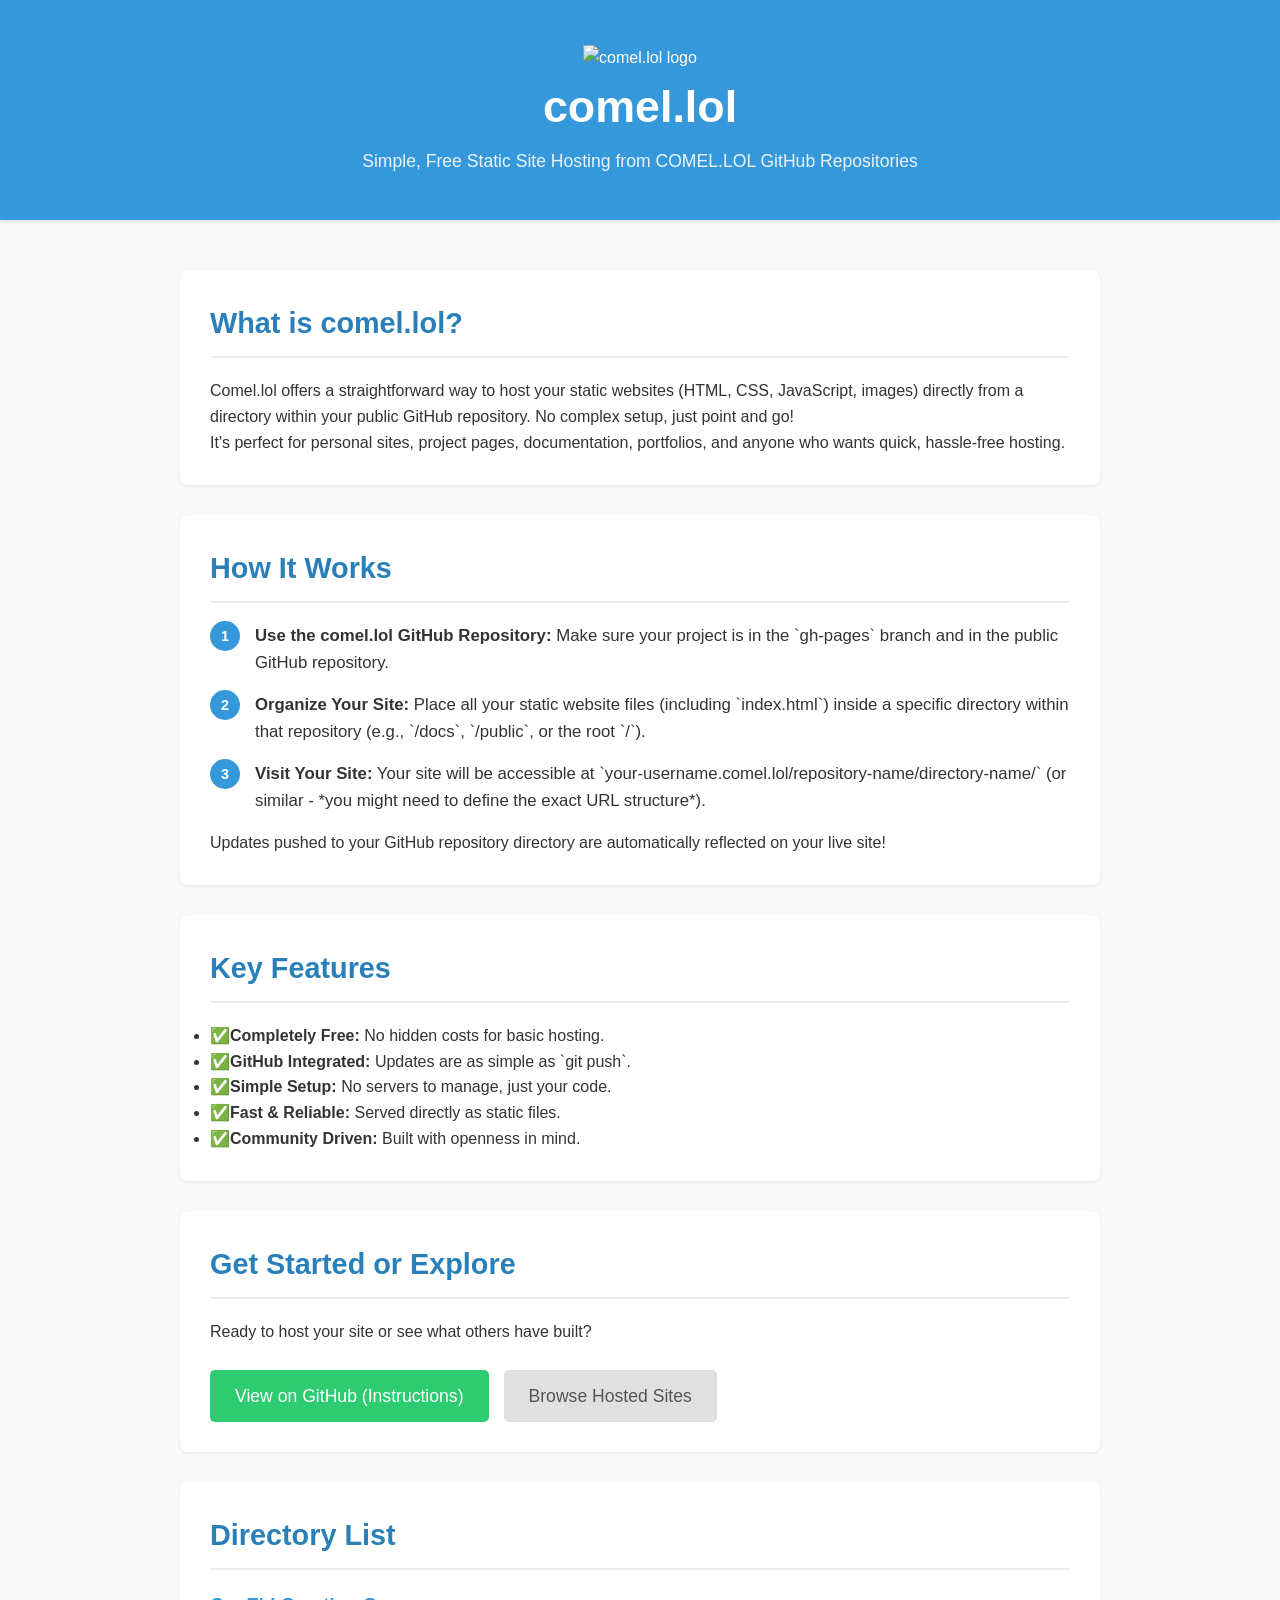
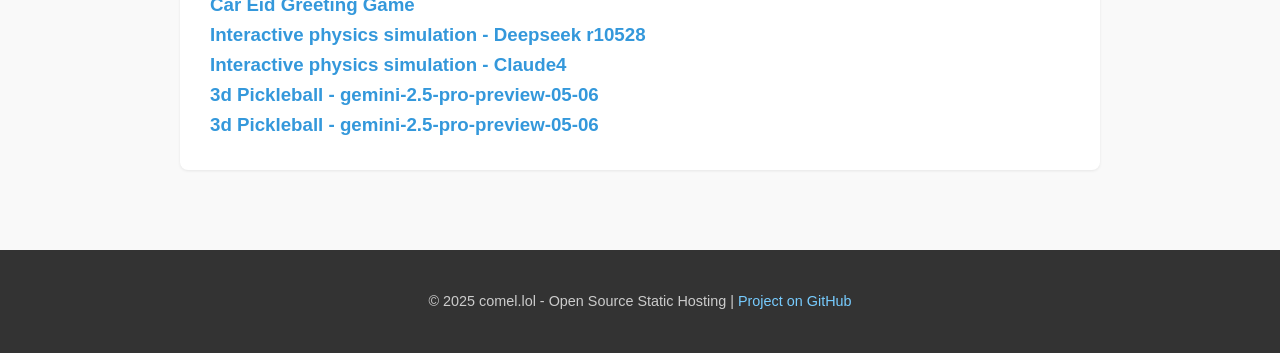
==== index.html @ 61eaadb1 "update" ====
<!DOCTYPE html>
<html lang="en">

<head>
    <meta charset="UTF-8">
    <meta name="viewport" content="width=device-width, initial-scale=1.0">
    <title>comel.lol - Simple Static Hosting</title>
    <link rel="icon" type="image/png" href="https://comel.lol/logo.png">
    <!-- HTML Meta Tags -->
<title>comel.lol - Simple Static Hosting</title>
<meta name="description" content="Comel.lol is a simple static site hosting service that allows you to host your static websites (HTML, CSS, JavaScript, images) directly from a directory within your public GitHub repository. No complex setup, just point and go!">

<!-- Facebook Meta Tags -->
<meta property="og:url" content="https://comel.lol">
<meta property="og:type" content="website">
<meta property="og:title" content="comel.lol - Simple Static Hosting">
<meta property="og:description" content="Comel.lol is a simple static site hosting service that allows you to host your static websites (HTML, CSS, JavaScript, images) directly from a directory within your public GitHub repository. No complex setup, just point and go!">
<meta property="og:image" content="https://comel.lol/logo.png">

<!-- Twitter Meta Tags -->
<meta name="twitter:card" content="summary_large_image">
<meta property="twitter:domain" content="comel.lol">
<meta property="twitter:url" content="https://comel.lol">
<meta name="twitter:title" content="comel.lol - Simple Static Hosting">
<meta name="twitter:description" content="Comel.lol is a simple static site hosting service that allows you to host your static websites (HTML, CSS, JavaScript, images) directly from a directory within your public GitHub repository. No complex setup, just point and go!">
<meta name="twitter:image" content="https://comel.lol/logo.png">

<!-- Meta Tags Generated via https://www.opengraph.xyz -->
    <style>
        /* --- Basic Reset & Defaults --- */
        * {
            box-sizing: border-box;
            margin: 0;
            padding: 0;
        }

        html {
            scroll-behavior: smooth;
            /* Smooth scrolling for anchor links */
        }

        body {
            font-family: -apple-system, BlinkMacSystemFont, "Segoe UI", Roboto, Helvetica, Arial, sans-serif, "Apple Color Emoji", "Segoe UI Emoji", "Segoe UI Symbol";
            line-height: 1.6;
            color: #333;
            background-color: #f9f9f9;
            /* Light grey background */
            display: flex;
            flex-direction: column;
            min-height: 100vh;
            /* Ensure footer stays at bottom */
        }

        /* --- Container & Layout --- */
        .container {
            max-width: 960px;
            /* Max width for content */
            margin: 0 auto;
            /* Center content horizontally */
            padding: 20px;
        }

        main {
            flex-grow: 1;
            /* Allow main content to expand */
            padding: 30px 0;
        }

        /* --- Header --- */
        .main-header {
            background-color: #3498db;
            /* A pleasant blue */
            color: #fff;
            padding: 25px 0;
            text-align: center;
            box-shadow: 0 2px 4px rgba(0, 0, 0, 0.1);
        }

        .main-header h1 {
            font-size: 2.8rem;
            margin-bottom: 5px;
            font-weight: 600;
        }

        .main-header .tagline {
            font-size: 1.1rem;
            opacity: 0.9;
        }

        /* --- Sections --- */
        .section {
            background-color: #fff;
            /* White background for sections */
            padding: 30px;
            margin-bottom: 30px;
            border-radius: 8px;
            box-shadow: 0 1px 3px rgba(0, 0, 0, 0.08);
        }

        .section h2 {
            font-size: 1.8rem;
            margin-bottom: 20px;
            color: #2980b9;
            /* Darker blue for section headers */
            border-bottom: 2px solid #eee;
            padding-bottom: 10px;
        }

        /* --- How it Works List --- */
        .how-it-works ol {
            list-style: none;
            /* Remove default numbers */
            counter-reset: step-counter;
            padding-left: 0;
        }

        .how-it-works li {
            counter-increment: step-counter;
            margin-bottom: 15px;
            padding-left: 45px;
            /* Space for the number */
            position: relative;
            font-size: 1.05rem;
        }

        .how-it-works li::before {
            content: counter(step-counter);
            position: absolute;
            left: 0;
            top: -2px;
            background-color: #3498db;
            color: white;
            width: 30px;
            height: 30px;
            border-radius: 50%;
            display: inline-flex;
            /* Use flexbox for centering */
            align-items: center;
            justify-content: center;
            font-weight: bold;
            font-size: 0.9rem;
            line-height: 30px;
            /* Ensure vertical centering */
        }

        /* --- Buttons & Links --- */
        a {
            color: #3498db;
            text-decoration: none;
        }

        a:hover {
            text-decoration: underline;
        }

        .button {
            display: inline-block;
            background-color: #2ecc71;
            /* Green for action */
            color: #fff;
            padding: 12px 25px;
            border: none;
            border-radius: 5px;
            font-size: 1.1rem;
            font-weight: 500;
            text-decoration: none;
            transition: background-color 0.2s ease;
            cursor: pointer;
            text-align: center;
        }

        .button:hover {
            background-color: #27ae60;
            /* Darker green on hover */
            text-decoration: none;
        }

        .button-secondary {
            background-color: #e0e0e0;
            color: #555;
        }

        .button-secondary:hover {
            background-color: #cccccc;
        }

        .cta-buttons {
            margin-top: 25px;
            display: flex;
            gap: 15px;
            /* Space between buttons */
            flex-wrap: wrap;
            /* Allow buttons to wrap on small screens */
        }


        /* --- Footer --- */
        .main-footer {
            background-color: #333;
            color: #ccc;
            text-align: center;
            padding: 20px 0;
            font-size: 0.9rem;
            margin-top: auto;
            /* Push footer to bottom */
        }

        .main-footer a {
            color: #77ccff;
            /* Lighter blue for footer links */
        }

        /* --- Responsive Design --- */
        @media (max-width: 768px) {
            .main-header h1 {
                font-size: 2.2rem;
            }

            .main-header .tagline {
                font-size: 1rem;
            }

            .section h2 {
                font-size: 1.6rem;
            }

            .cta-buttons {
                flex-direction: column;
                /* Stack buttons vertically */
                align-items: center;
            }

            .button {
                width: 80%;
                /* Make buttons wider */
                max-width: 300px;
            }
        }

        @media (max-width: 480px) {
            .container {
                padding: 15px;
            }

            .main-header h1 {
                font-size: 1.9rem;
            }

            .main-header .tagline {
                font-size: 0.9rem;
            }

            .section {
                padding: 20px;
            }

            .section h2 {
                font-size: 1.4rem;
            }

            .how-it-works li {
                font-size: 1rem;
                padding-left: 40px;
            }

            .how-it-works li::before {
                width: 28px;
                height: 28px;
                font-size: 0.8rem;
                line-height: 28px;
            }
        }

        .logo {
            max-width: 190px;
        }
    </style>
</head>

<body>

    <header class="main-header">
        <div class="container">
            <img src="https://comel.lol/logo.png" alt="comel.lol logo" class="logo" />

            <h1>comel.lol</h1>
            <p class="tagline">Simple, Free Static Site Hosting from COMEL.LOL GitHub Repositories</p>
        </div>
    </header>

    <main>
        <div class="container">

            <section class="section intro">
                <h2>What is comel.lol?</h2>
                <p>Comel.lol offers a straightforward way to host your static websites (HTML, CSS, JavaScript, images)
                    directly from a directory within your public GitHub repository. No complex setup, just point and go!
                </p>
                <p>It's perfect for personal sites, project pages, documentation, portfolios, and anyone who wants
                    quick, hassle-free hosting.</p>
            </section>

            <section class="section how-it-works">
                <h2>How It Works</h2>
                <ol>
                    <li><strong>Use the comel.lol GitHub Repository:</strong> Make sure your project is in the
                        `gh-pages` branch and in the public GitHub repository.</li>
                    <li><strong>Organize Your Site:</strong> Place all your static website files (including
                        `index.html`) inside a specific directory within that repository (e.g., `/docs`, `/public`, or
                        the root `/`).</li>
                    <li><strong>Visit Your Site:</strong> Your site will be accessible at
                        `your-username.comel.lol/repository-name/directory-name/` (or similar - *you might need to
                        define the exact URL structure*).</li>
                    <!-- Adjust the URL structure above based on your actual implementation -->
                </ol>
                <p>Updates pushed to your GitHub repository directory are automatically reflected on your live site!</p>
            </section>

            <section class="section features">
                <h2>Key Features</h2>
                <ul>
                    <li>✅<strong>Completely Free:</strong> No hidden costs for basic hosting.</li>
                    <li>✅<strong>GitHub Integrated:</strong> Updates are as simple as `git push`.</li>
                    <li>✅<strong>Simple Setup:</strong> No servers to manage, just your code.</li>
                    <li>✅<strong>Fast & Reliable:</strong> Served directly as static files.</li>
                    <li>✅<strong>Community Driven:</strong> Built with openness in mind.</li>
                </ul>
            </section>

            <section class="section call-to-action">
                <h2>Get Started or Explore</h2>
                <p>Ready to host your site or see what others have built?</p>
                <div class="cta-buttons">
                    <!-- Make sure these links point to the correct places! -->
                    <a href="https://github.com/dragonjump/comel.lol" target="_blank" rel="noopener noreferrer"
                        class="button">View on GitHub (Instructions)</a>
                    <a href="#listing-directory"
                        onclick="document.getElementById('listing-directory').style.display='block';"
                        class="button button-secondary">Browse Hosted Sites</a>
                    <!-- This link needs a backend/process to generate the list -->
                </div>
            </section>
            <section id="listing-directory" style="displxay: none;" class="section call-to-action">

                <h2>Directory List</h2>
                <h3> <a href="https://comel.lol/car-eid-greeting" target="_blank" rel="noopener noreferrer">Car Eid
                        Greeting Game</a></h3>

                         <h3> <a href="https://comel.lol/deepseek-r10528-physics-simulation" target="_blank" rel="noopener noreferrer"> 
                        Interactive physics simulation  - Deepseek r10528 </a></h3>


                         <h3> <a href="https://comel.lol/claude4-physics-simulation" target="_blank" rel="noopener noreferrer"> 
                        Interactive physics simulation - Claude4 </a></h3>
                         <h3> <a href="https://comel.lol/gemini-3d-pickleball" target="_blank" rel="noopener noreferrer"> 
                        3d Pickleball - gemini-2.5-pro-preview-05-06 </a></h3>
                         <h3> <a href="https://comel.lol/tech-stream" target="_blank" rel="noopener noreferrer"> 
                        3d Pickleball - gemini-2.5-pro-preview-05-06 </a></h3>
            </section>
        </div>
    </main>

    <footer class="main-footer">
        <div class="container">
            <p>© 2025 comel.lol - Open Source Static Hosting | <a href="https://github.com/dragonjump/comel.lol"
                    target="_blank" rel="noopener noreferrer">Project on GitHub</a></p>
            <!-- Replace YOUR_USERNAME with the actual GitHub username/organization -->
        </div>
    </footer>

</body>

</html>
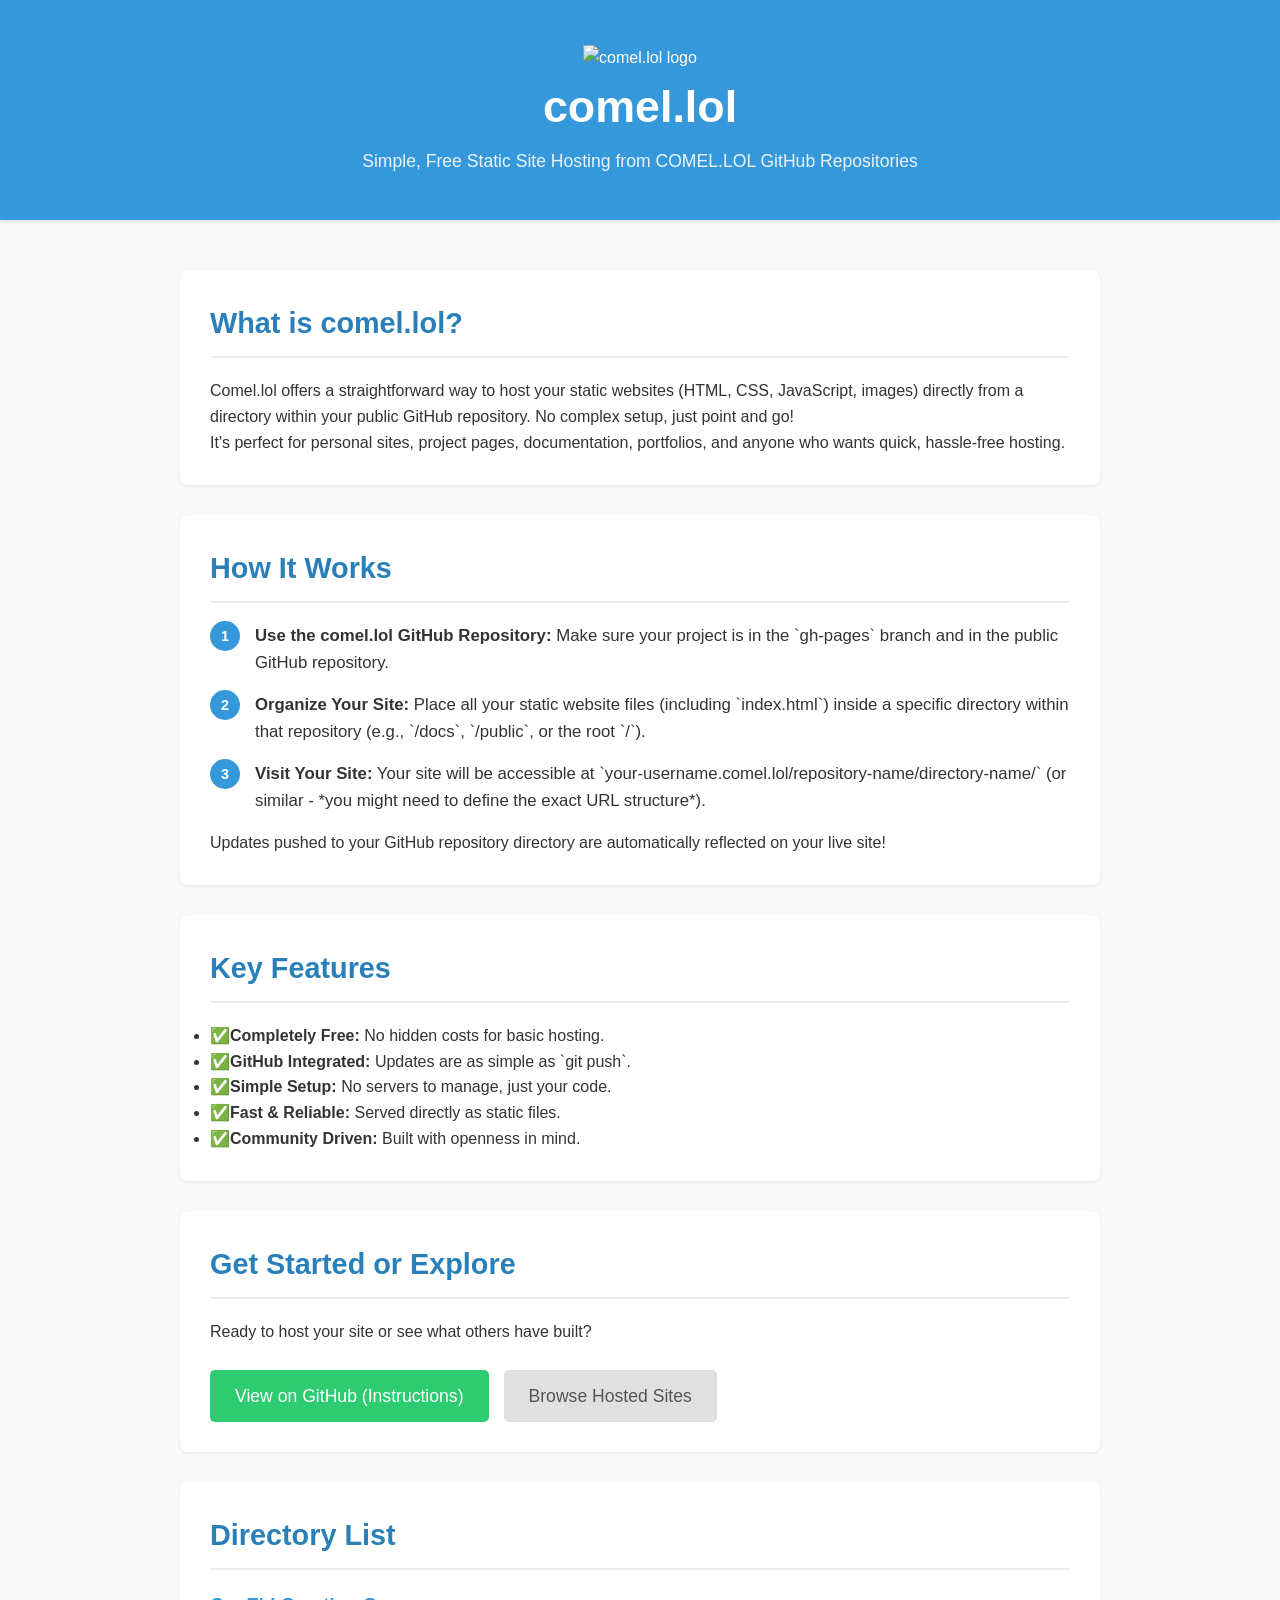
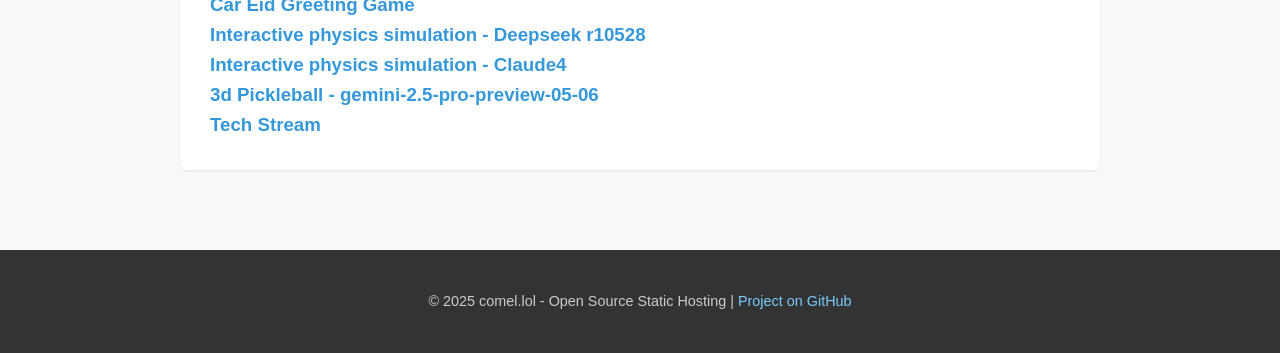
==== commit f0496234: "update" ====
--- a/index.html
+++ b/index.html
@@ -355,7 +355,7 @@
                          <h3> <a href="https://comel.lol/gemini-3d-pickleball" target="_blank" rel="noopener noreferrer"> 
                         3d Pickleball - gemini-2.5-pro-preview-05-06 </a></h3>
                          <h3> <a href="https://comel.lol/tech-stream" target="_blank" rel="noopener noreferrer"> 
-                        3d Pickleball - gemini-2.5-pro-preview-05-06 </a></h3>
+                        Tech Stream </a></h3>
             </section>
         </div>
     </main>
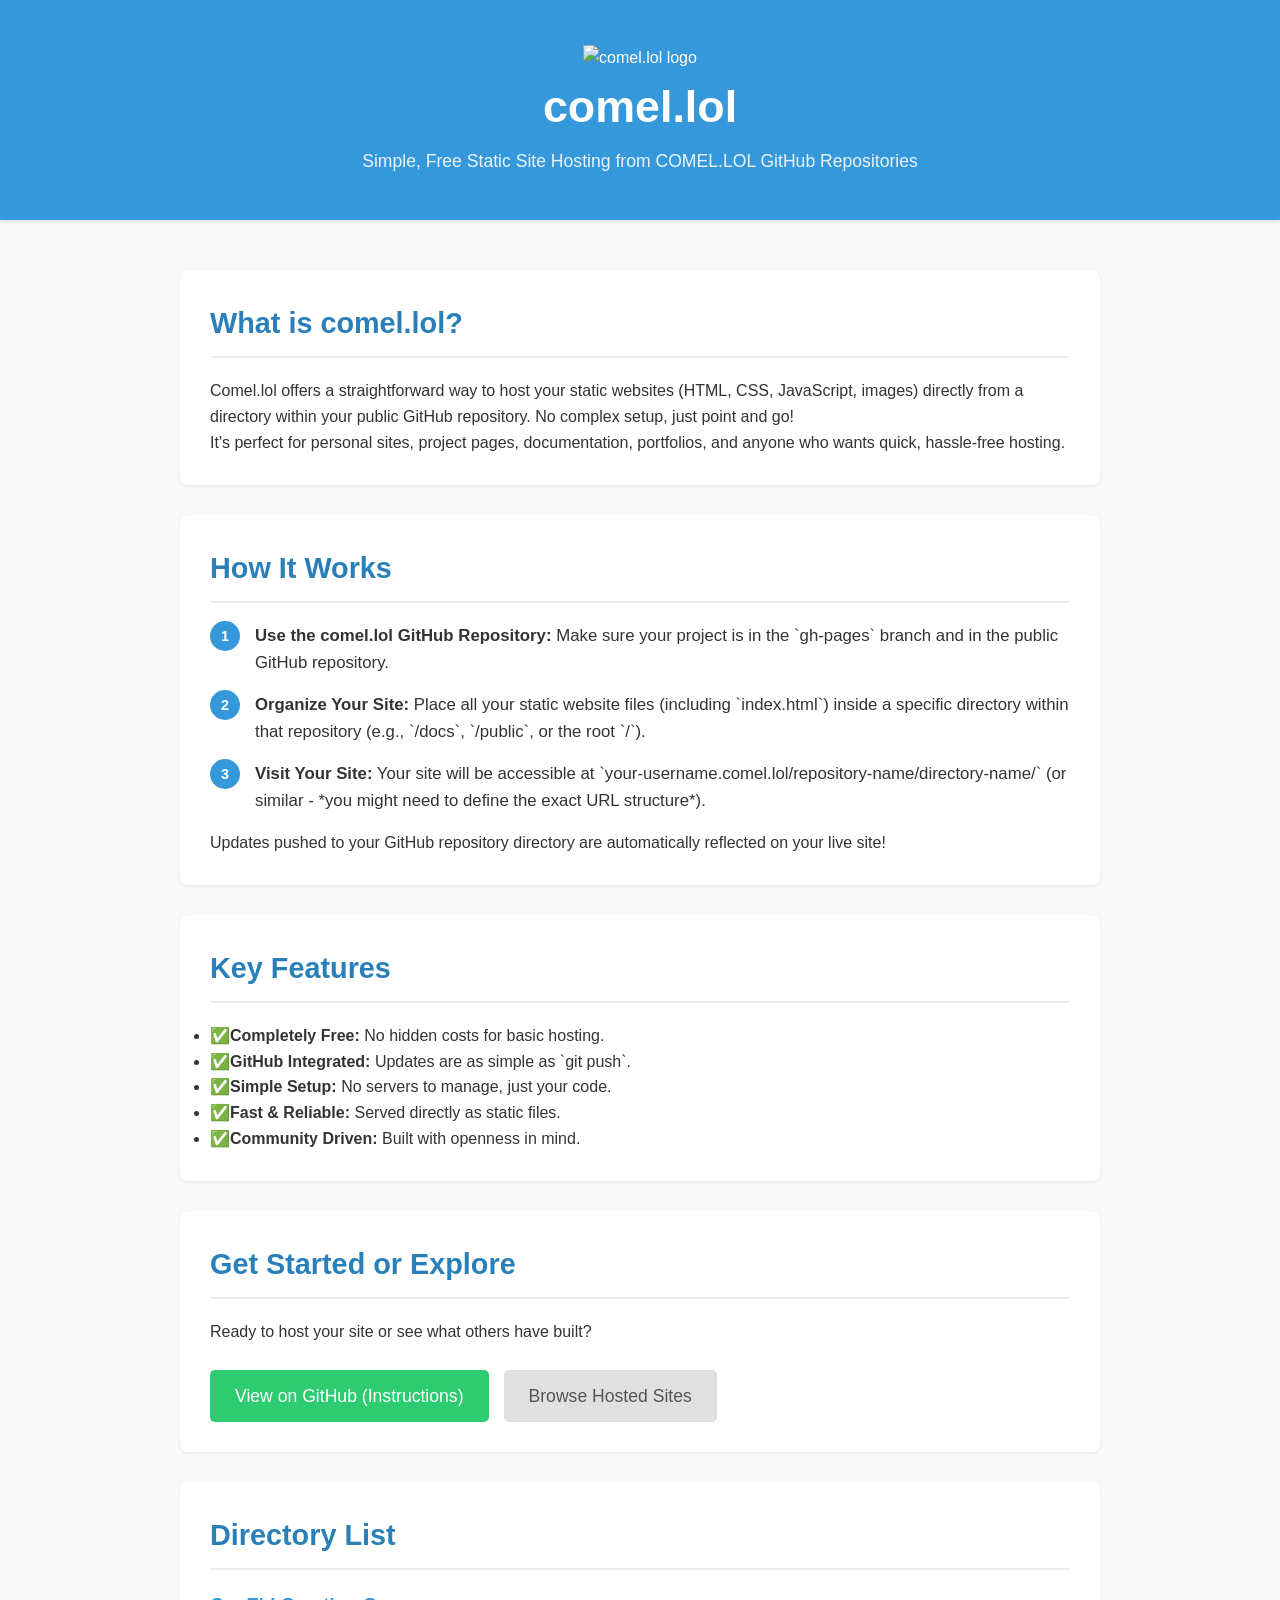
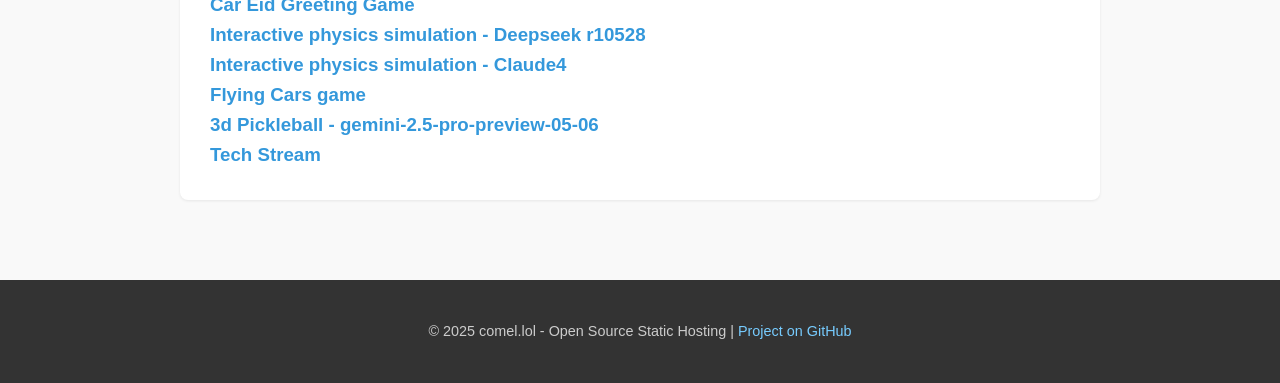
==== commit 50622c5c: "flying cars:" ====
--- a/index.html
+++ b/index.html
@@ -352,6 +352,8 @@
 
                          <h3> <a href="https://comel.lol/claude4-physics-simulation" target="_blank" rel="noopener noreferrer"> 
                         Interactive physics simulation - Claude4 </a></h3>
+                        <h3> <a href="https://comel.lol/flying-cars" target="_blank" rel="noopener noreferrer"> 
+                       Flying Cars game </a></h3>
                          <h3> <a href="https://comel.lol/gemini-3d-pickleball" target="_blank" rel="noopener noreferrer"> 
                         3d Pickleball - gemini-2.5-pro-preview-05-06 </a></h3>
                          <h3> <a href="https://comel.lol/tech-stream" target="_blank" rel="noopener noreferrer"> 
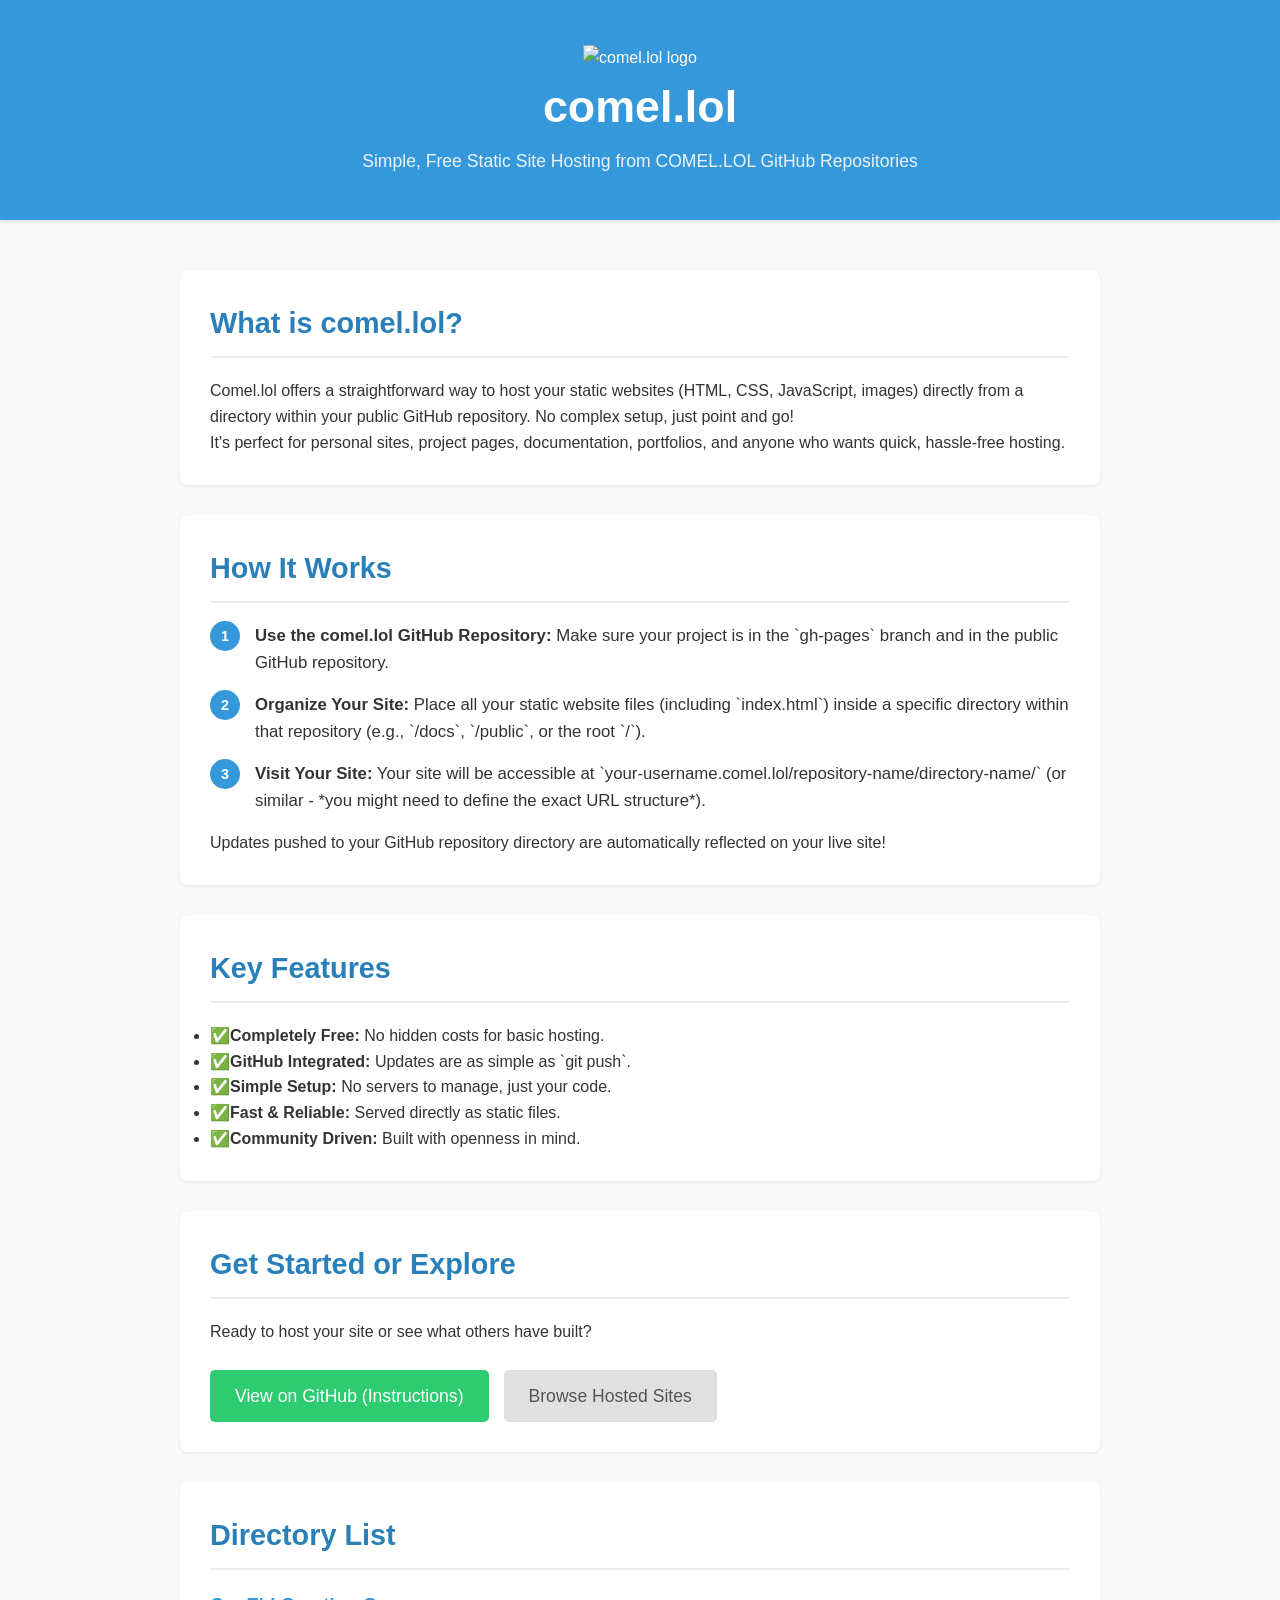
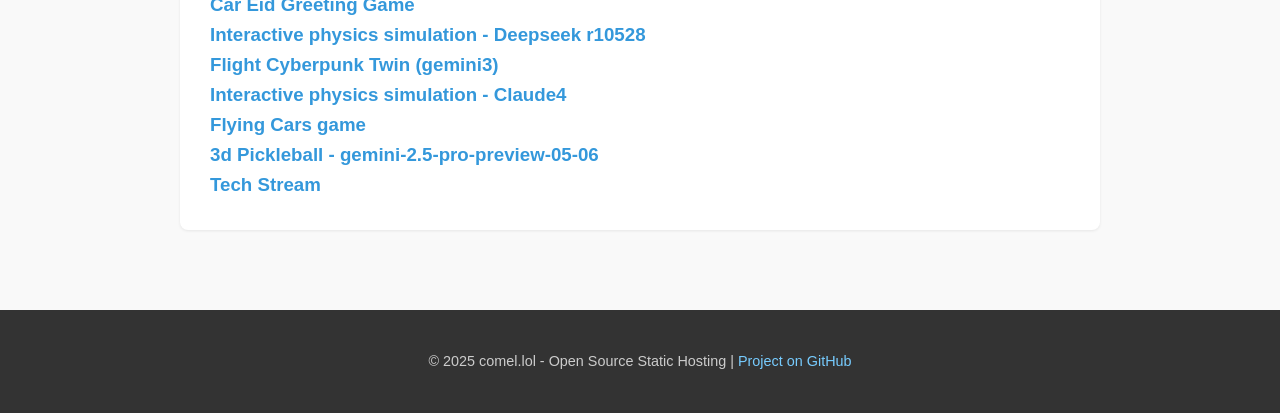
==== commit 06c9424f: "add cyberpunk twin  gemini3" ====
--- a/index.html
+++ b/index.html
@@ -349,6 +349,8 @@
                          <h3> <a href="https://comel.lol/deepseek-r10528-physics-simulation" target="_blank" rel="noopener noreferrer"> 
                         Interactive physics simulation  - Deepseek r10528 </a></h3>
 
+                         <h3> <a href="https://comel.lol/cyberpunk-twin" target="_blank" rel="noopener noreferrer"> 
+                        Flight Cyberpunk Twin (gemini3) </a></h3>
 
                          <h3> <a href="https://comel.lol/claude4-physics-simulation" target="_blank" rel="noopener noreferrer"> 
                         Interactive physics simulation - Claude4 </a></h3>
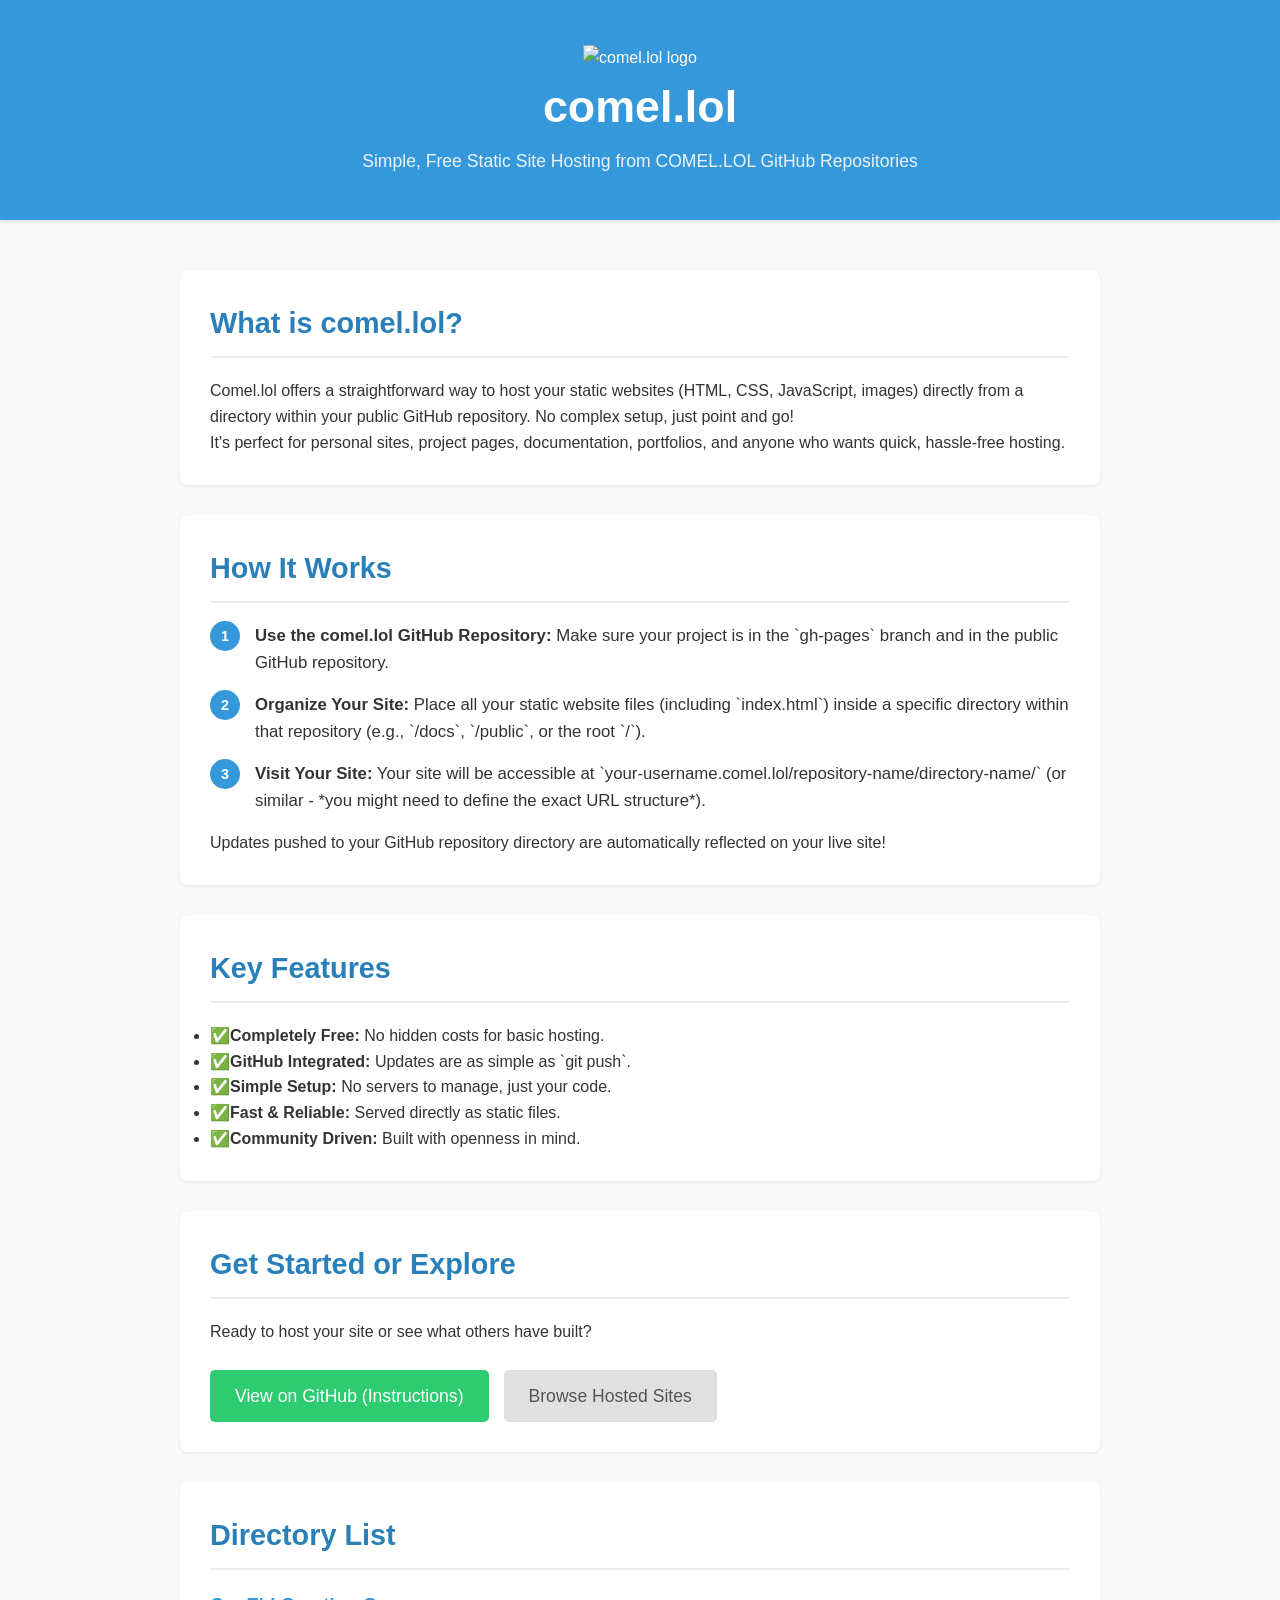
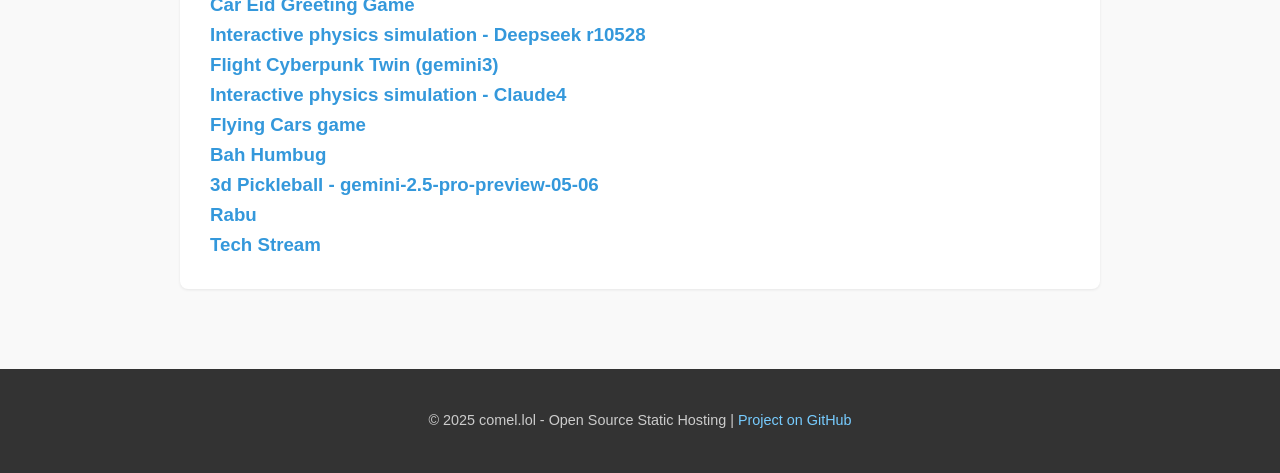
==== commit 52135a05: "Update index.html" ====
--- a/index.html
+++ b/index.html
@@ -356,8 +356,12 @@
                         Interactive physics simulation - Claude4 </a></h3>
                         <h3> <a href="https://comel.lol/flying-cars" target="_blank" rel="noopener noreferrer"> 
                        Flying Cars game </a></h3>
+                        <h3> <a href="https://comel.lol/bah-humbug" target="_blank" rel="noopener noreferrer"> 
+                      Bah Humbug </a></h3>
                          <h3> <a href="https://comel.lol/gemini-3d-pickleball" target="_blank" rel="noopener noreferrer"> 
                         3d Pickleball - gemini-2.5-pro-preview-05-06 </a></h3>
+                         <h3> <a href="https://rabu.lol?tech-stream" target="_blank" rel="noopener noreferrer"> 
+                      Rabu </a></h3>
                          <h3> <a href="https://comel.lol/tech-stream" target="_blank" rel="noopener noreferrer"> 
                         Tech Stream </a></h3>
             </section>
@@ -374,4 +378,4 @@
 
 </body>
 
-</html>+</html>
